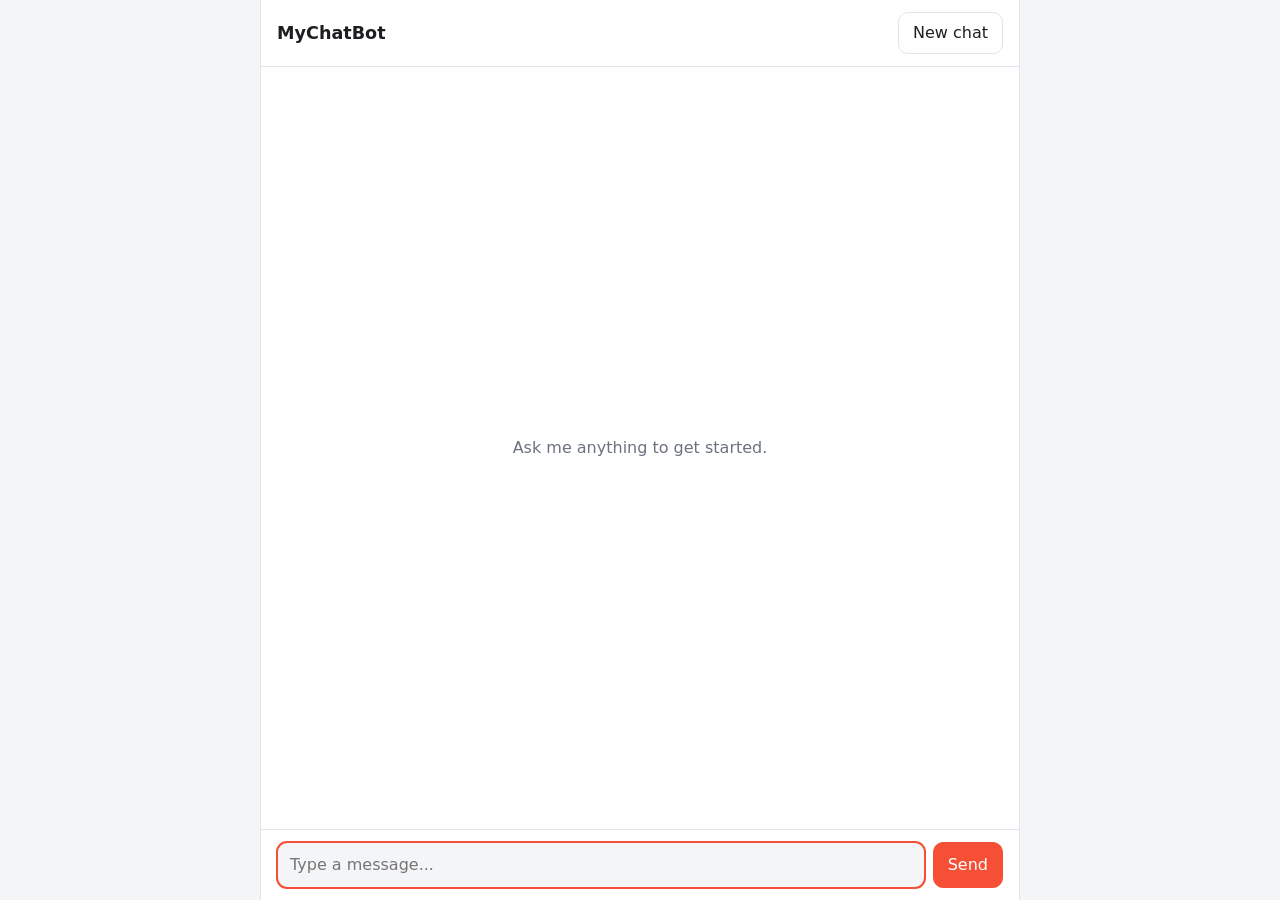
==== static/index.html @ 1bd67c86 "Add MyChatBot: Groq-backed chat web app Co-Authored-By: Claude Opus 5.5 <noreply@anthropic.com>" ====
<!doctype html>
<html lang="en">
<head>
  <meta charset="utf-8">
  <meta name="viewport" content="width=device-width, initial-scale=1">
  <title>MyChatBot</title>
  <link rel="stylesheet" href="style.css">
</head>
<body>
  <main class="chat">
    <header class="chat-header">
      <h1>MyChatBot</h1>
      <button id="clear" type="button">New chat</button>
    </header>

    <div id="messages" class="messages" aria-live="polite">
      <p class="empty">Ask me anything to get started.</p>
    </div>

    <form id="composer" class="composer">
      <textarea id="input" rows="1" placeholder="Type a message..." autofocus required></textarea>
      <button id="send" type="submit">Send</button>
    </form>
  </main>
  <script src="app.js"></script>
</body>
</html>
---- static/style.css ----
:root {
  --bg: #f4f5f7;
  --surface: #ffffff;
  --text: #1c1e21;
  --muted: #6b7280;
  --border: #e2e4e9;
  --accent: #f55036;
  --accent-text: #ffffff;
  --bot-bubble: #eef0f3;
  --error: #b42318;
}

@media (prefers-color-scheme: dark) {
  :root {
    --bg: #111315;
    --surface: #1a1d21;
    --text: #e8eaed;
    --muted: #9aa0a6;
    --border: #2c3036;
    --bot-bubble: #262a30;
    --error: #ff8a7a;
  }
}

* { box-sizing: border-box; }

html, body { height: 100%; }

body {
  margin: 0;
  background: var(--bg);
  color: var(--text);
  font: 16px/1.5 system-ui, -apple-system, "Segoe UI", sans-serif;
}

.chat {
  display: flex;
  flex-direction: column;
  height: 100%;
  max-width: 760px;
  margin: 0 auto;
  background: var(--surface);
  border-inline: 1px solid var(--border);
}

.chat-header {
  display: flex;
  align-items: center;
  justify-content: space-between;
  padding: 12px 16px;
  border-bottom: 1px solid var(--border);
}

.chat-header h1 {
  margin: 0;
  font-size: 1.1rem;
}

.messages {
  flex: 1;
  overflow-y: auto;
  padding: 16px;
  display: flex;
  flex-direction: column;
  gap: 12px;
}

.empty {
  margin: auto;
  color: var(--muted);
}

.message {
  max-width: 85%;
  padding: 10px 14px;
  border-radius: 16px;
  white-space: pre-wrap;
  overflow-wrap: anywhere;
}

.message.user {
  align-self: flex-end;
  background: var(--accent);
  color: var(--accent-text);
  border-bottom-right-radius: 4px;
}

.message.assistant {
  align-self: flex-start;
  background: var(--bot-bubble);
  border-bottom-left-radius: 4px;
}

.message.error {
  align-self: center;
  color: var(--error);
  font-size: 0.9rem;
}

.message.pending::after {
  content: "…";
  color: var(--muted);
}

.composer {
  display: flex;
  gap: 8px;
  padding: 12px 16px;
  border-top: 1px solid var(--border);
}

textarea {
  flex: 1;
  resize: none;
  max-height: 160px;
  padding: 10px 12px;
  border: 1px solid var(--border);
  border-radius: 10px;
  background: var(--bg);
  color: inherit;
  font: inherit;
}

textarea:focus {
  outline: 2px solid var(--accent);
  outline-offset: -1px;
}

button {
  padding: 8px 14px;
  border: 1px solid var(--border);
  border-radius: 10px;
  background: transparent;
  color: inherit;
  font: inherit;
  cursor: pointer;
}

#send {
  border-color: var(--accent);
  background: var(--accent);
  color: var(--accent-text);
}

button:disabled {
  opacity: 0.5;
  cursor: not-allowed;
}
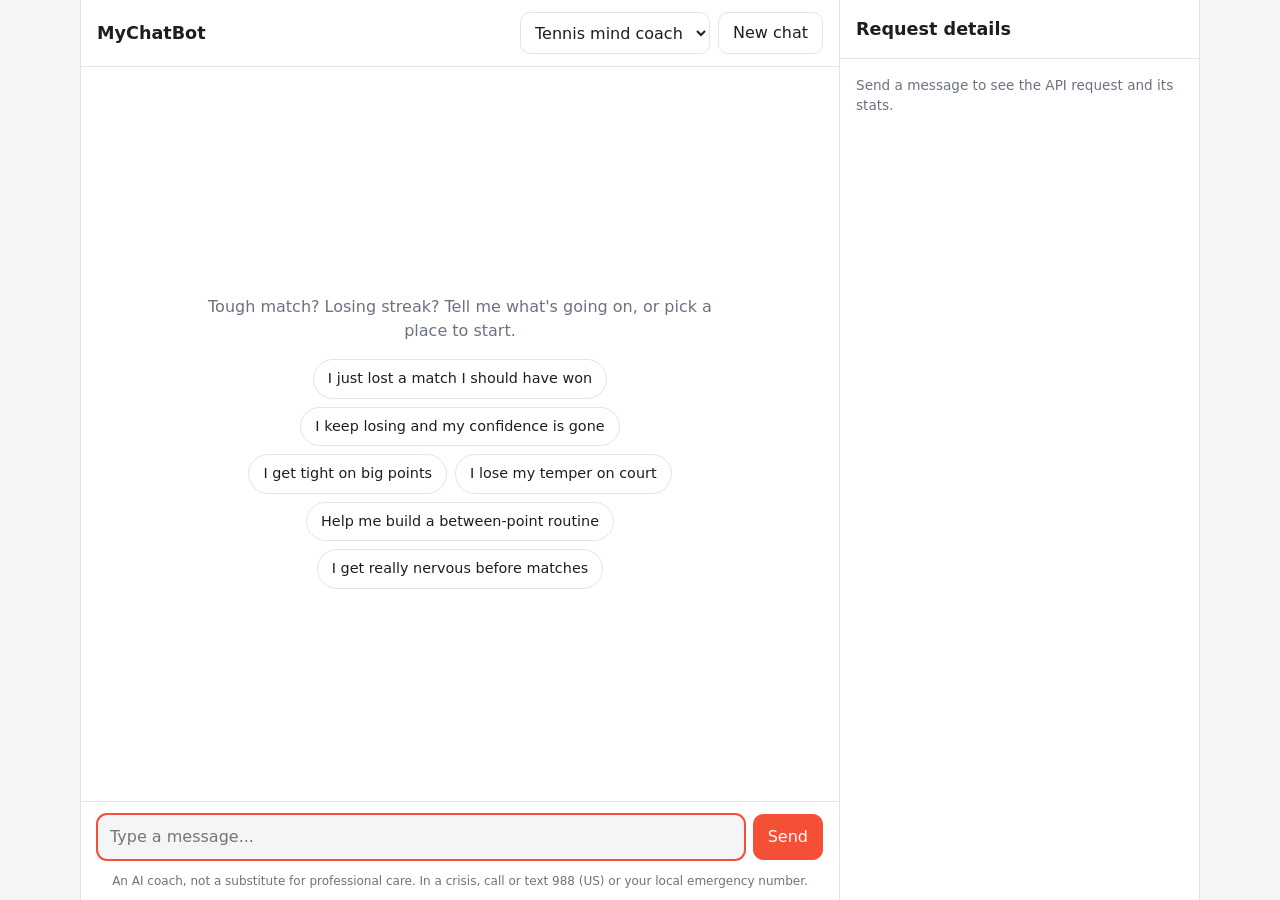
==== commit 4cb2310d: "Add persona picker, tennis coach prompt, and request details panel Co-Authored-By: Claude Opus 5.5 <" ====
--- a/static/index.html
+++ b/static/index.html
@@ -10,18 +10,40 @@
   <main class="chat">
     <header class="chat-header">
       <h1>MyChatBot</h1>
-      <button id="clear" type="button">New chat</button>
+      <div class="chat-actions">
+        <select id="persona" aria-label="Who to talk to"></select>
+        <button id="clear" type="button">New chat</button>
+      </div>
     </header>
 
     <div id="messages" class="messages" aria-live="polite">
-      <p class="empty">Ask me anything to get started.</p>
     </div>
 
     <form id="composer" class="composer">
       <textarea id="input" rows="1" placeholder="Type a message..." autofocus required></textarea>
       <button id="send" type="submit">Send</button>
     </form>
+    <p id="note" class="note" hidden></p>
   </main>
+
+  <aside class="panel" aria-label="Request details">
+    <header class="panel-header">
+      <h2>Request details</h2>
+    </header>
+    <div class="panel-body">
+      <p id="panel-empty" class="panel-empty">Send a message to see the API request and its stats.</p>
+      <div id="panel-content" hidden>
+        <h3>Stats</h3>
+        <dl id="stats" class="kv"></dl>
+        <h3>Rate limits</h3>
+        <dl id="limits" class="kv"></dl>
+        <h3>Parameters</h3>
+        <dl id="params" class="kv"></dl>
+        <h3>Request body</h3>
+        <pre id="request-body"></pre>
+      </div>
+    </div>
+  </aside>
   <script src="app.js"></script>
 </body>
 </html>
--- a/static/style.css
+++ b/static/style.css
@@ -31,43 +31,162 @@
   background: var(--bg);
   color: var(--text);
   font: 16px/1.5 system-ui, -apple-system, "Segoe UI", sans-serif;
+  display: flex;
+  justify-content: center;
 }
 
 .chat {
   display: flex;
   flex-direction: column;
+  flex: 1;
+  min-width: 0;
   height: 100%;
   max-width: 760px;
-  margin: 0 auto;
   background: var(--surface);
   border-inline: 1px solid var(--border);
 }
 
-.chat-header {
+.chat-header,
+.panel-header {
   display: flex;
   align-items: center;
   justify-content: space-between;
+  min-height: 59px;
   padding: 12px 16px;
   border-bottom: 1px solid var(--border);
 }
 
-.chat-header h1 {
+.chat-header h1,
+.panel-header h2 {
   margin: 0;
   font-size: 1.1rem;
 }
 
-.messages {
+.panel {
+  display: flex;
+  flex-direction: column;
+  width: 360px;
+  height: 100%;
+  background: var(--surface);
+  border-right: 1px solid var(--border);
+  font-size: 0.85rem;
+}
+
+.panel-body {
   flex: 1;
   overflow-y: auto;
   padding: 16px;
+}
+
+.panel-empty {
+  margin: 0;
+  color: var(--muted);
+}
+
+.panel h3 {
+  margin: 20px 0 8px;
+  color: var(--muted);
+  font-size: 0.75rem;
+  letter-spacing: 0.05em;
+  text-transform: uppercase;
+}
+
+.panel h3:first-child { margin-top: 0; }
+
+.kv {
+  display: grid;
+  grid-template-columns: auto 1fr;
+  gap: 4px 12px;
+  margin: 0;
+}
+
+.kv dt { color: var(--muted); }
+
+.kv dd {
+  margin: 0;
+  text-align: right;
+  overflow-wrap: anywhere;
+  font-variant-numeric: tabular-nums;
+}
+
+.panel pre {
+  margin: 0;
+  padding: 10px 12px;
+  border: 1px solid var(--border);
+  border-radius: 10px;
+  background: var(--bg);
+  font: 0.8rem/1.45 ui-monospace, SFMono-Regular, Menlo, monospace;
+  white-space: pre-wrap;
+  overflow-wrap: anywhere;
+}
+
+@media (max-width: 900px) {
+  body { flex-direction: column; }
+
+  .chat {
+    max-width: none;
+    min-height: 0;
+  }
+
+  .panel {
+    width: auto;
+    height: 40%;
+    border-right: 0;
+    border-top: 1px solid var(--border);
+  }
+}
+
+.messages {
+  flex: 1;
+  overflow-y: auto;
+  padding: 16px;
   display: flex;
   flex-direction: column;
   gap: 12px;
 }
 
+.chat-actions {
+  display: flex;
+  gap: 8px;
+}
+
+select {
+  padding: 8px 10px;
+  border: 1px solid var(--border);
+  border-radius: 10px;
+  background: var(--surface);
+  color: inherit;
+  font: inherit;
+}
+
 .empty {
   margin: auto;
-  color: var(--muted);
+  max-width: 520px;
+  color: var(--muted);
+  text-align: center;
+}
+
+.starters {
+  display: flex;
+  flex-wrap: wrap;
+  justify-content: center;
+  gap: 8px;
+}
+
+.starters button {
+  border-radius: 999px;
+  color: var(--text);
+  font-size: 0.9rem;
+}
+
+.starters button:hover { border-color: var(--accent); }
+
+.note {
+  margin: 0;
+  padding: 0 16px 10px;
+  color: var(--muted);
+  font-size: 0.75rem;
+  text-align: center;
 }
 
 .message {
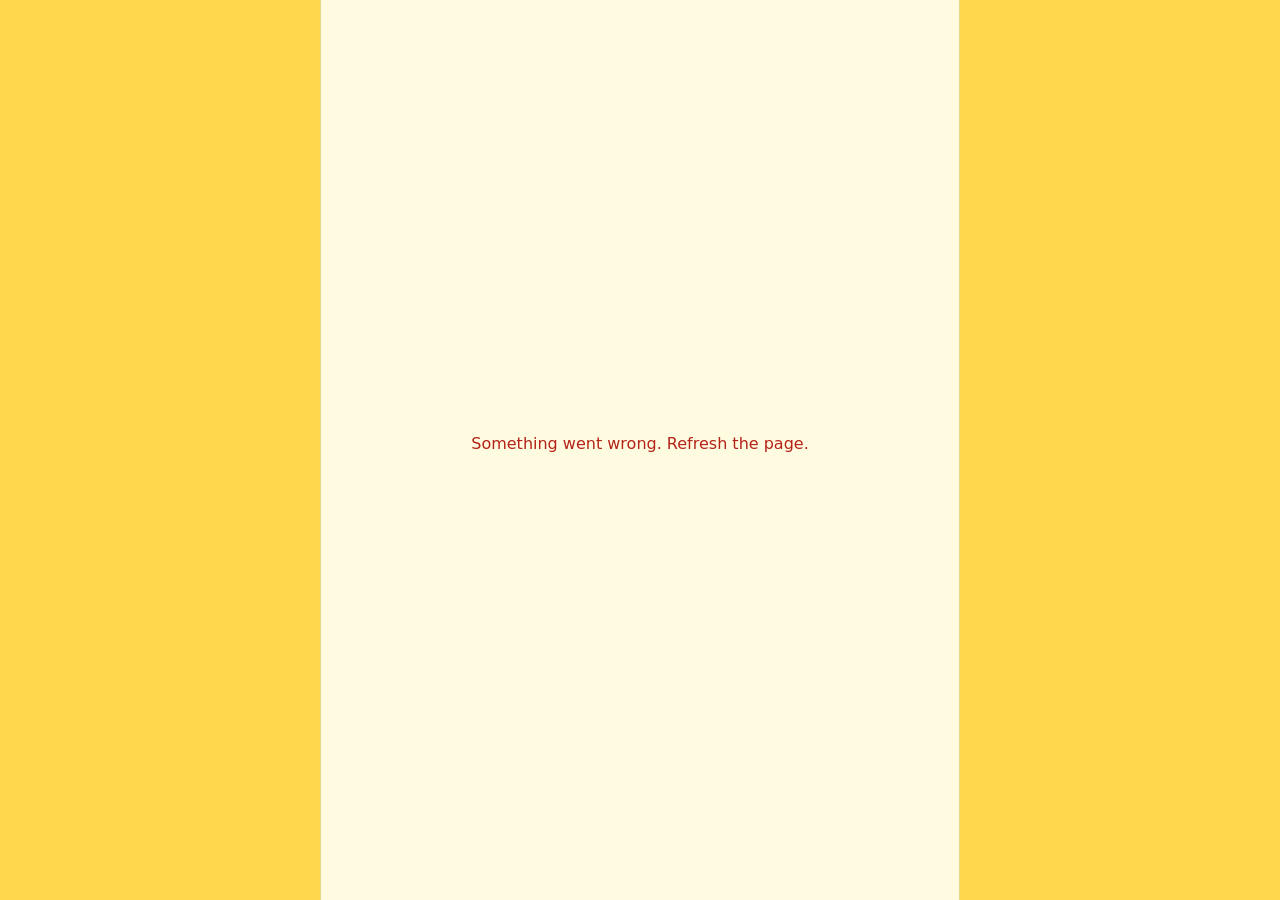
==== commit f16dfd2d: "Rebuild as tennis mental performance chatbot with multi-bot support Replace the single-file Groq cha" ====
--- a/static/index.html
+++ b/static/index.html
@@ -3,47 +3,140 @@
 <head>
   <meta charset="utf-8">
   <meta name="viewport" content="width=device-width, initial-scale=1">
-  <title>MyChatBot</title>
-  <link rel="stylesheet" href="style.css">
+  <title>Tennis mental performance coach (prototype)</title>
+  <link rel="stylesheet" href="/static/style.css">
 </head>
 <body>
-  <main class="chat">
-    <header class="chat-header">
-      <h1>MyChatBot</h1>
-      <div class="chat-actions">
-        <select id="persona" aria-label="Who to talk to"></select>
-        <button id="clear" type="button">New chat</button>
+  <main class="app">
+    <section data-screen="loading" class="screen centered">
+      <p class="muted">Loading…</p>
+    </section>
+
+    <section data-screen="fatal" class="screen centered" hidden>
+      <p id="fatal-text" class="error" role="alert"></p>
+    </section>
+
+    <section data-screen="notice" class="screen" hidden>
+      <h1>Before you start</h1>
+      <ul class="notice-list">
+        <li>This is a prototype for adult testers.</li>
+        <li>Use made-up scenarios.</li>
+        <li>Do not enter real personal information.</li>
+        <li>Your memory is saved in this browser only.</li>
+      </ul>
+      <button id="notice-ok" type="button" class="primary">I understand</button>
+    </section>
+
+    <section data-screen="onboarding" class="screen" hidden>
+      <h1>Set up your player</h1>
+      <p class="muted">You'll only be asked this once in this browser.</p>
+      <form id="profile-form" novalidate>
+        <label for="display_name">Display name</label>
+        <input id="display_name" name="display_name" type="text" maxlength="50" autocomplete="off">
+        <p class="field-error" data-error-for="display_name"></p>
+
+        <label for="age">Age</label>
+        <input id="age" name="age" type="text" inputmode="numeric" maxlength="2" autocomplete="off">
+        <p class="field-error" data-error-for="age"></p>
+
+        <label for="playing_level">Playing level</label>
+        <select id="playing_level" name="playing_level">
+          <option value="">Choose one…</option>
+          <option value="beginner">Beginner</option>
+          <option value="intermediate">Intermediate</option>
+          <option value="advanced">Advanced</option>
+          <option value="national_junior">National junior</option>
+          <option value="international_junior">International junior</option>
+          <option value="college">College</option>
+          <option value="professional">Professional</option>
+        </select>
+        <p class="field-error" data-error-for="playing_level"></p>
+
+        <label for="pressure_points">Pressure points <span class="muted">(optional)</span></label>
+        <textarea id="pressure_points" name="pressure_points" rows="3" maxlength="500"
+          placeholder="Moments in a match where you feel the most pressure"></textarea>
+        <p class="field-error" data-error-for="pressure_points"></p>
+
+        <p id="profile-error" class="error" role="alert" hidden></p>
+        <button id="profile-submit" type="submit" class="primary">Save and continue</button>
+      </form>
+    </section>
+
+    <section data-screen="bots" class="screen" hidden>
+      <h1>Choose a chatbot</h1>
+      <p class="muted">Each one has its own instructions and its own memory.</p>
+      <p id="bots-empty" class="muted" hidden>No chatbots are set up yet.</p>
+      <div class="stack">
+        <button id="bots-resume" type="button" class="primary" hidden></button>
       </div>
-    </header>
+      <div id="bot-list" class="stack"></div>
+    </section>
 
-    <div id="messages" class="messages" aria-live="polite">
-    </div>
+    <section data-screen="home" class="screen" hidden>
+      <button id="home-back" type="button">← All chatbots</button>
+      <h1 id="home-title" style="margin-top: 16px"></h1>
+      <p id="home-greeting" class="muted"></p>
+      <p id="home-note" class="card" hidden></p>
+      <p id="home-error" class="error" role="alert" hidden></p>
+      <div class="stack">
+        <button id="resume" type="button" class="primary" hidden>Continue your open session</button>
+        <div id="task-list" class="stack" style="margin-top: 0"></div>
+        <button id="open-memory" type="button">What I remember</button>
+        <button id="home-inspector" type="button" class="link">Show inspector</button>
+      </div>
+    </section>
 
-    <form id="composer" class="composer">
-      <textarea id="input" rows="1" placeholder="Type a message..." autofocus required></textarea>
-      <button id="send" type="submit">Send</button>
-    </form>
-    <p id="note" class="note" hidden></p>
+    <section data-screen="memory" class="screen" hidden>
+      <button id="memory-back" type="button">← Home</button>
+      <h1 style="margin-top: 16px">What I remember</h1>
+      <p class="small muted">These short notes are what this chatbot uses from your past sessions with it. Deleting a note removes it from the chatbot's memory. Session transcripts are kept for review and are not deleted.</p>
+      <p class="small muted">Memory is tied to this browser. Clearing browser data or switching device starts fresh.</p>
+      <p id="memory-error" class="error" role="alert" hidden></p>
+      <p id="memory-empty" class="muted" hidden>Nothing remembered yet.</p>
+      <div id="memory-list"></div>
+      <button id="memory-delete-all" type="button" class="danger" style="margin-top: 16px" hidden>Delete all</button>
+    </section>
+
+    <section data-screen="chat" class="screen chat" hidden>
+      <header class="chat-header">
+        <h1 id="chat-title"></h1>
+        <div class="row">
+          <button id="inspector-toggle" type="button" aria-expanded="false" aria-controls="inspector">Inspector</button>
+          <button id="end-session" type="button">End session</button>
+        </div>
+      </header>
+      <div id="messages" class="messages" aria-live="polite"></div>
+      <p id="chat-status" class="chat-status small muted" hidden></p>
+      <p id="chat-retry" class="chat-status small error" role="alert" hidden>
+        <button id="retry" type="button" class="link">I couldn't reply just now. Tap to try again.</button>
+      </p>
+      <form id="composer" class="composer">
+        <textarea id="chat-input" rows="1" maxlength="2000" placeholder="Type a message…" aria-label="Message"></textarea>
+        <button id="send" type="submit" class="primary">Send</button>
+      </form>
+      <div id="chat-closed" class="chat-closed" hidden>
+        <p id="chat-closed-text" class="small muted"></p>
+        <button id="chat-home" type="button" class="primary">Back to Home</button>
+      </div>
+    </section>
   </main>
 
-  <aside class="panel" aria-label="Request details">
-    <header class="panel-header">
-      <h2>Request details</h2>
+  <aside id="inspector" class="inspector" aria-label="Inspector" hidden>
+    <div id="inspector-resizer" class="inspector-resizer" role="separator" aria-orientation="vertical"
+      aria-label="Resize inspector" tabindex="0" title="Drag to resize"></div>
+    <header class="chat-header">
+      <h1>Inspector</h1>
+      <button id="inspector-close" type="button">Close</button>
     </header>
-    <div class="panel-body">
-      <p id="panel-empty" class="panel-empty">Send a message to see the API request and its stats.</p>
-      <div id="panel-content" hidden>
-        <h3>Stats</h3>
-        <dl id="stats" class="kv"></dl>
-        <h3>Rate limits</h3>
-        <dl id="limits" class="kv"></dl>
-        <h3>Parameters</h3>
-        <dl id="params" class="kv"></dl>
-        <h3>Request body</h3>
-        <pre id="request-body"></pre>
-      </div>
+    <div class="inspector-body">
+      <p class="small muted">Every request sent to the model for this session, in order, with what came back.</p>
+      <p id="inspector-empty" class="small muted">Start a session to see its requests.</p>
+      <p id="inspector-total" class="tokens-total small" hidden></p>
+      <p id="inspector-error" class="small error" role="alert" hidden></p>
+      <div id="inspector-calls"></div>
     </div>
   </aside>
-  <script src="app.js"></script>
+  <script src="/static/calls.js"></script>
+  <script src="/static/app.js"></script>
 </body>
 </html>
--- a/static/style.css
+++ b/static/style.css
@@ -1,24 +1,30 @@
 :root {
-  --bg: #f4f5f7;
-  --surface: #ffffff;
+  --bg: #ffd84d;
+  --surface: #fffbe0;
   --text: #1c1e21;
   --muted: #6b7280;
-  --border: #e2e4e9;
+  --border: #e6d98a;
   --accent: #f55036;
   --accent-text: #ffffff;
-  --bot-bubble: #eef0f3;
+  --bot-bubble: #f6eeb8;
   --error: #b42318;
+  --flag-bg: #fdecea;
+  --sent: #1d4ed8;
+  --received: #15803d;
 }
 
 @media (prefers-color-scheme: dark) {
   :root {
-    --bg: #111315;
-    --surface: #1a1d21;
+    --bg: #4a3d00;
+    --surface: #262108;
     --text: #e8eaed;
     --muted: #9aa0a6;
-    --border: #2c3036;
-    --bot-bubble: #262a30;
+    --border: #4d4416;
+    --bot-bubble: #383110;
     --error: #ff8a7a;
+    --flag-bg: #3a1f1c;
+    --sent: #7aa7ff;
+    --received: #5fd08a;
   }
 }
 
@@ -31,162 +37,127 @@
   background: var(--bg);
   color: var(--text);
   font: 16px/1.5 system-ui, -apple-system, "Segoe UI", sans-serif;
-  display: flex;
+  overflow-wrap: anywhere;
+}
+
+[hidden] { display: none !important; }
+
+.app {
+  max-width: 640px;
+  min-height: 100%;
+  margin: 0 auto;
+  background: var(--surface);
+  border-inline: 1px solid var(--border);
+}
+
+.app.wide { max-width: 860px; }
+
+.screen { padding: 24px 16px; }
+
+.screen.centered {
+  min-height: 100vh;
+  display: flex;
+  align-items: center;
   justify-content: center;
-}
-
-.chat {
+  text-align: center;
+}
+
+h1 { margin: 0 0 8px; font-size: 1.4rem; line-height: 1.25; }
+h2 { margin: 24px 0 8px; font-size: 1.05rem; }
+p { margin: 0 0 12px; }
+
+.muted { color: var(--muted); }
+.small { font-size: 0.875rem; }
+.error { color: var(--error); }
+
+button, input, select, textarea { font: inherit; color: inherit; }
+
+button {
+  min-height: 44px;
+  padding: 8px 16px;
+  border: 1px solid var(--border);
+  border-radius: 10px;
+  background: var(--surface);
+  cursor: pointer;
+}
+
+button:disabled { opacity: 0.5; cursor: not-allowed; }
+
+button.primary {
+  border-color: var(--accent);
+  background: var(--accent);
+  color: var(--accent-text);
+  font-weight: 600;
+}
+
+button.danger { color: var(--error); }
+
+button.link {
+  min-height: 0;
+  padding: 0;
+  border: 0;
+  background: none;
+  color: var(--accent);
+  text-decoration: underline;
+}
+
+.stack { display: flex; flex-direction: column; gap: 12px; margin-top: 16px; }
+.row { display: flex; flex-wrap: wrap; gap: 8px; align-items: center; }
+.row.spread { justify-content: space-between; }
+
+button.task { padding: 16px; text-align: left; font-weight: 600; }
+button.task .task-description { display: block; margin-top: 2px; font-weight: 400; color: var(--muted); }
+
+.notice-list { margin: 16px 0 24px; padding-left: 20px; }
+.notice-list li { margin-bottom: 8px; }
+
+/* Forms */
+
+form label { display: block; margin-top: 16px; font-weight: 600; }
+
+input, select, textarea {
+  width: 100%;
+  margin-top: 4px;
+  padding: 10px 12px;
+  border: 1px solid var(--border);
+  border-radius: 10px;
+  background: var(--surface);
+}
+
+textarea { resize: vertical; }
+
+.field-error { min-height: 0; margin: 4px 0 0; color: var(--error); font-size: 0.875rem; }
+
+form button[type="submit"] { width: 100%; margin-top: 20px; }
+
+/* Chat */
+
+.screen.chat {
   display: flex;
   flex-direction: column;
-  flex: 1;
-  min-width: 0;
-  height: 100%;
-  max-width: 760px;
-  background: var(--surface);
-  border-inline: 1px solid var(--border);
-}
-
-.chat-header,
-.panel-header {
+  height: 100vh;
+  height: 100dvh;
+  padding: 0;
+}
+
+.chat-header {
   display: flex;
   align-items: center;
   justify-content: space-between;
-  min-height: 59px;
-  padding: 12px 16px;
+  gap: 8px;
+  padding: 10px 16px;
   border-bottom: 1px solid var(--border);
 }
 
-.chat-header h1,
-.panel-header h2 {
-  margin: 0;
-  font-size: 1.1rem;
-}
-
-.panel {
-  display: flex;
-  flex-direction: column;
-  width: 360px;
-  height: 100%;
-  background: var(--surface);
-  border-right: 1px solid var(--border);
-  font-size: 0.85rem;
-}
-
-.panel-body {
-  flex: 1;
-  overflow-y: auto;
-  padding: 16px;
-}
-
-.panel-empty {
-  margin: 0;
-  color: var(--muted);
-}
-
-.panel h3 {
-  margin: 20px 0 8px;
-  color: var(--muted);
-  font-size: 0.75rem;
-  letter-spacing: 0.05em;
-  text-transform: uppercase;
-}
-
-.panel h3:first-child { margin-top: 0; }
-
-.kv {
-  display: grid;
-  grid-template-columns: auto 1fr;
-  gap: 4px 12px;
-  margin: 0;
-}
-
-.kv dt { color: var(--muted); }
-
-.kv dd {
-  margin: 0;
-  text-align: right;
-  overflow-wrap: anywhere;
-  font-variant-numeric: tabular-nums;
-}
-
-.panel pre {
-  margin: 0;
-  padding: 10px 12px;
-  border: 1px solid var(--border);
-  border-radius: 10px;
-  background: var(--bg);
-  font: 0.8rem/1.45 ui-monospace, SFMono-Regular, Menlo, monospace;
-  white-space: pre-wrap;
-  overflow-wrap: anywhere;
-}
-
-@media (max-width: 900px) {
-  body { flex-direction: column; }
-
-  .chat {
-    max-width: none;
-    min-height: 0;
-  }
-
-  .panel {
-    width: auto;
-    height: 40%;
-    border-right: 0;
-    border-top: 1px solid var(--border);
-  }
-}
+.chat-header h1 { margin: 0; font-size: 1.05rem; }
 
 .messages {
   flex: 1;
   overflow-y: auto;
+  display: flex;
+  flex-direction: column;
+  gap: 10px;
   padding: 16px;
-  display: flex;
-  flex-direction: column;
-  gap: 12px;
-}
-
-.chat-actions {
-  display: flex;
-  gap: 8px;
-}
-
-select {
-  padding: 8px 10px;
-  border: 1px solid var(--border);
-  border-radius: 10px;
-  background: var(--surface);
-  color: inherit;
-  font: inherit;
-}
-
-.empty {
-  margin: auto;
-  max-width: 520px;
-  color: var(--muted);
-  text-align: center;
-}
-
-.starters {
-  display: flex;
-  flex-wrap: wrap;
-  justify-content: center;
-  gap: 8px;
-}
-
-.starters button {
-  border-radius: 999px;
-  color: var(--text);
-  font-size: 0.9rem;
-}
-
-.starters button:hover { border-color: var(--accent); }
-
-.note {
-  margin: 0;
-  padding: 0 16px 10px;
-  color: var(--muted);
-  font-size: 0.75rem;
-  text-align: center;
 }
 
 .message {
@@ -194,32 +165,19 @@
   padding: 10px 14px;
   border-radius: 16px;
   white-space: pre-wrap;
-  overflow-wrap: anywhere;
-}
-
-.message.user {
-  align-self: flex-end;
-  background: var(--accent);
-  color: var(--accent-text);
-  border-bottom-right-radius: 4px;
-}
-
-.message.assistant {
-  align-self: flex-start;
-  background: var(--bot-bubble);
-  border-bottom-left-radius: 4px;
-}
-
-.message.error {
-  align-self: center;
-  color: var(--error);
-  font-size: 0.9rem;
-}
-
-.message.pending::after {
-  content: "…";
-  color: var(--muted);
-}
+}
+
+.message.player { align-self: flex-end; background: var(--accent); color: var(--accent-text); }
+.message.bot { align-self: flex-start; background: var(--bot-bubble); }
+
+.message.system {
+  align-self: stretch;
+  max-width: none;
+  border: 1px solid var(--error);
+  background: var(--flag-bg);
+}
+
+.chat-status { margin: 0; padding: 0 16px 8px; }
 
 .composer {
   display: flex;
@@ -228,40 +186,168 @@
   border-top: 1px solid var(--border);
 }
 
-textarea {
-  flex: 1;
-  resize: none;
-  max-height: 160px;
+.composer textarea { flex: 1; min-width: 0; margin: 0; max-height: 140px; resize: none; }
+
+/* Undo the full-width submit button used by the other forms. */
+.composer button[type="submit"] { flex: none; width: auto; margin-top: 0; align-self: flex-end; }
+
+.chat-closed { padding: 12px 16px 16px; border-top: 1px solid var(--border); }
+.chat-closed button { width: 100%; }
+
+/* Cards: memory summaries, review list, safety events */
+
+.card {
+  margin-top: 12px;
+  padding: 12px 14px;
+  border: 1px solid var(--border);
+  border-radius: 12px;
+}
+
+.card.flagged { border-color: var(--error); background: var(--flag-bg); }
+.card p:last-child { margin-bottom: 0; }
+.card .summary-text { margin: 8px 0; white-space: pre-wrap; }
+
+button.card { display: block; width: 100%; text-align: left; }
+
+.badge {
+  display: inline-block;
+  padding: 1px 8px;
+  border: 1px solid var(--border);
+  border-radius: 999px;
+  font-size: 0.8rem;
+}
+
+.badge.flagged { border-color: var(--error); color: var(--error); }
+
+.sender { margin: 16px 0 2px; font-size: 0.8rem; font-weight: 600; color: var(--muted); }
+.transcript-text { margin: 0; white-space: pre-wrap; }
+
+/* Inspector: a side panel on the right of the chat */
+
+.chat-header .row { flex-wrap: nowrap; }
+.chat-header button { padding: 8px 12px; white-space: nowrap; }
+
+.inspector {
+  position: fixed;
+  inset: 0 0 0 auto;
+  z-index: 10;
+  display: flex;
+  flex-direction: column;
+  width: min(440px, 100%); /* narrow screens: a fixed overlay, not resizable */
+  background: var(--surface);
+  border-left: 1px solid var(--border);
+}
+
+/* Drag handle on the panel's left edge. Only useful when the panel sits beside the chat. */
+.inspector-resizer {
+  display: none;
+  position: absolute;
+  inset: 0 auto 0 -4px;
+  width: 9px;
+  cursor: col-resize;
+  touch-action: none;
+}
+
+.inspector-resizer:hover,
+.inspector-resizer:focus-visible,
+body.resizing-inspector .inspector-resizer { background: var(--accent); opacity: 0.5; outline: none; }
+
+body.resizing-inspector { cursor: col-resize; user-select: none; }
+
+.inspector-body { flex: 1; overflow-y: auto; padding: 12px 16px 24px; }
+
+/* On wide screens the app moves over so the panel sits beside it, not on top. */
+@media (min-width: 900px) {
+  body.inspector-open { padding-right: var(--inspector-width, 440px); }
+  .inspector { width: var(--inspector-width, 440px); }
+  .inspector-resizer { display: block; }
+}
+
+/* Review detail tabs and the model-call cards */
+
+.tabs { display: flex; gap: 4px; margin-top: 16px; border-bottom: 1px solid var(--border); }
+
+button.tab {
+  border: 0;
+  border-bottom: 3px solid transparent;
+  border-radius: 0;
+  background: none;
+  color: var(--muted);
+  font-weight: 600;
+}
+
+button.tab[aria-selected="true"] { border-bottom-color: var(--accent); color: var(--text); }
+
+#calls-body { margin-top: 12px; }
+
+.call-part { margin-top: 8px; }
+.call-part summary { cursor: pointer; font-size: 0.875rem; font-weight: 600; }
+
+.call-part pre {
+  margin: 6px 0 0;
   padding: 10px 12px;
-  border: 1px solid var(--border);
-  border-radius: 10px;
-  background: var(--bg);
-  color: inherit;
-  font: inherit;
-}
-
-textarea:focus {
-  outline: 2px solid var(--accent);
-  outline-offset: -1px;
-}
-
-button {
-  padding: 8px 14px;
-  border: 1px solid var(--border);
-  border-radius: 10px;
-  background: transparent;
-  color: inherit;
-  font: inherit;
-  cursor: pointer;
-}
-
-#send {
-  border-color: var(--accent);
-  background: var(--accent);
-  color: var(--accent-text);
-}
-
-button:disabled {
-  opacity: 0.5;
-  cursor: not-allowed;
-}
+  max-height: 360px;
+  overflow-y: auto;
+  border-radius: 8px;
+  background: var(--bot-bubble);
+  font: 0.8rem/1.45 ui-monospace, SFMono-Regular, Menlo, monospace;
+  white-space: pre-wrap;
+}
+
+.tokens { margin: 4px 0 0; font-weight: 600; }
+
+.tokens-total {
+  position: sticky;
+  top: -12px;
+  z-index: 1;
+  margin: 0 0 4px;
+  padding: 8px 10px;
+  border: 1px solid var(--border);
+  border-radius: 8px;
+  background: var(--surface);
+  font-weight: 600;
+}
+
+/* One API call: a header, then its request, then its response, in one box. */
+
+.call {
+  margin-top: 20px;
+  border: 2px solid var(--border);
+  border-radius: 12px;
+  overflow: hidden;
+}
+
+.call.failed { border-color: var(--error); }
+
+.call-head { padding: 10px 12px; background: var(--bot-bubble); }
+.call-head p { margin: 0 0 2px; }
+
+.call-section { margin: 10px 12px; padding-left: 10px; border-left: 4px solid var(--border); }
+.call-section.sent { border-left-color: var(--sent); }
+.call-section.received { border-left-color: var(--received); }
+.call-section.failed { border-left-color: var(--error); }
+
+.call-section-title {
+  margin: 0 0 6px;
+  font-size: 0.8rem;
+  letter-spacing: 0.03em;
+  text-transform: uppercase;
+}
+
+.sent .call-section-title { color: var(--sent); }
+.received .call-section-title { color: var(--received); }
+.failed .call-section-title { color: var(--error); }
+
+.call pre {
+  margin: 4px 0 0;
+  padding: 8px 10px;
+  max-height: 260px;
+  overflow-y: auto;
+  border-radius: 8px;
+  background: var(--bot-bubble);
+  font: 0.8rem/1.45 ui-monospace, SFMono-Regular, Menlo, monospace;
+  white-space: pre-wrap;
+}
+
+.call-message { margin-top: 8px; }
+.call-message-label { margin: 0; font-size: 0.75rem; font-weight: 600; color: var(--muted); }
